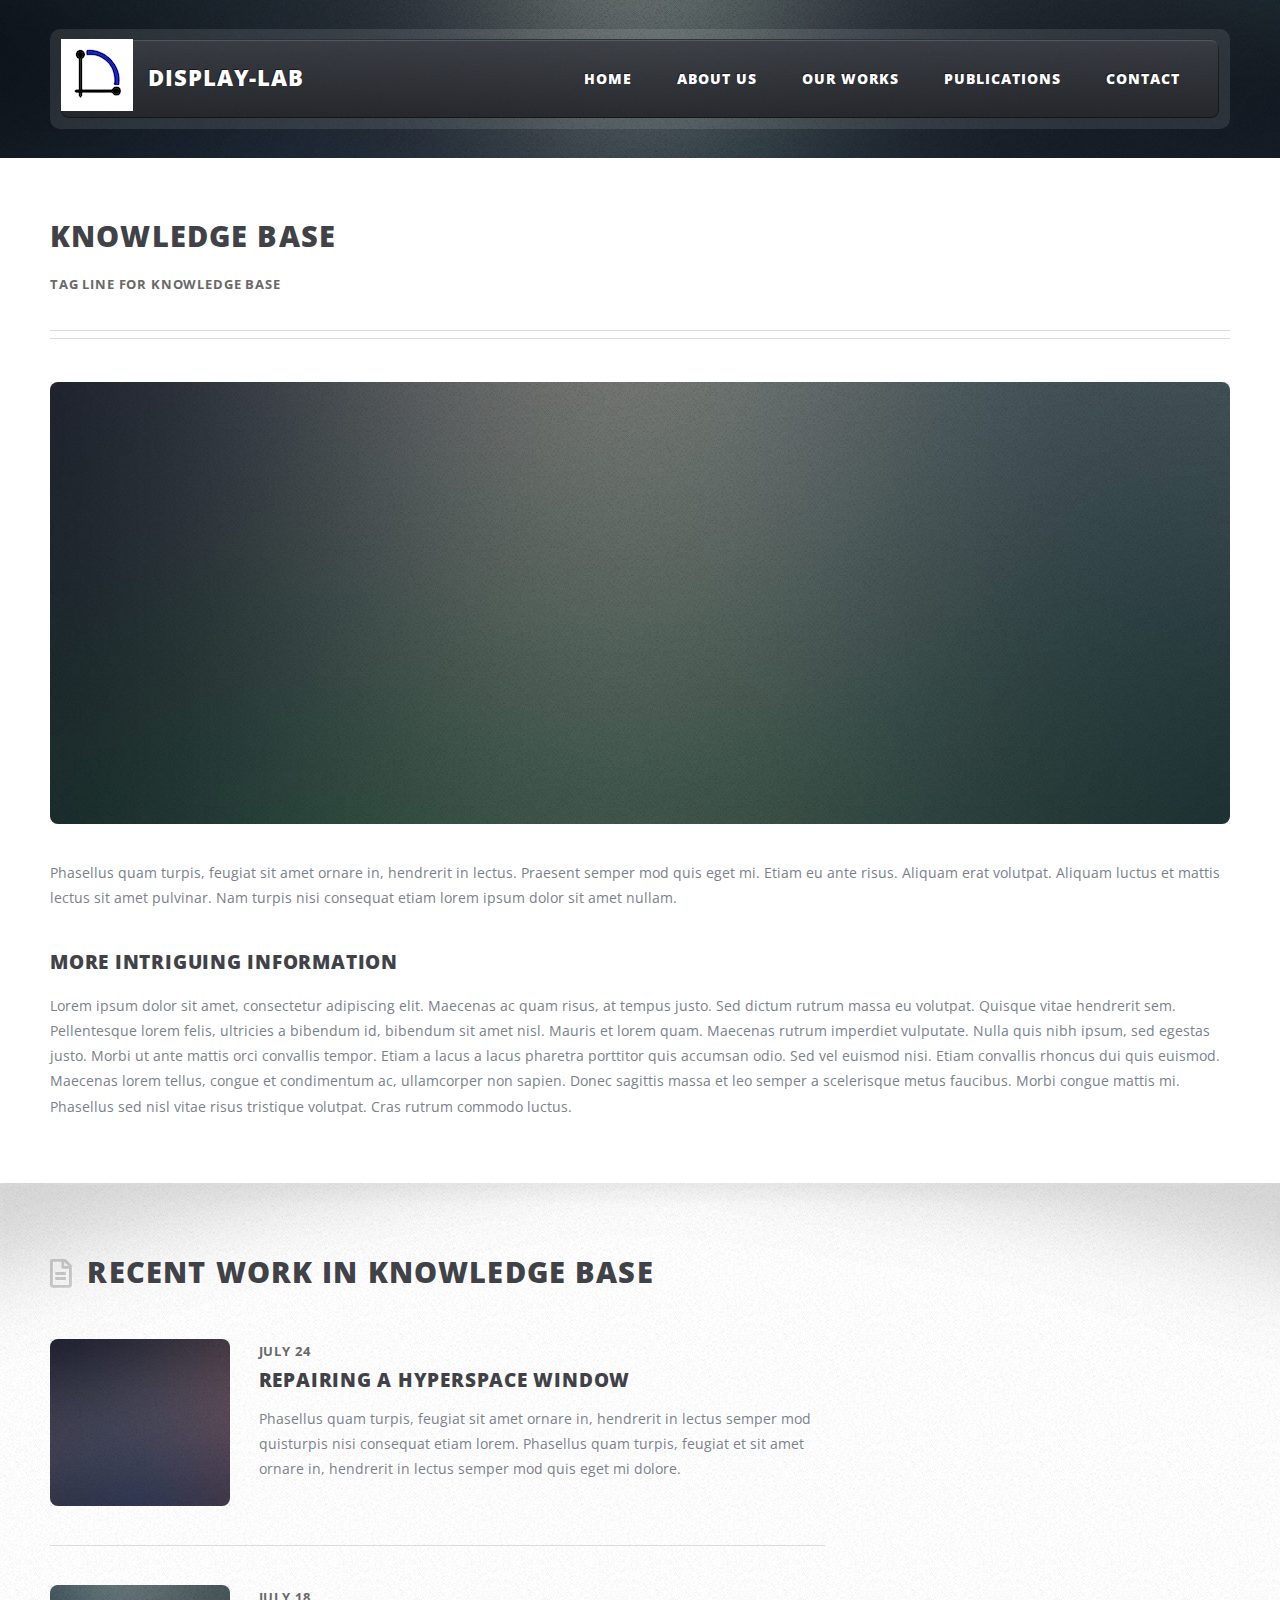
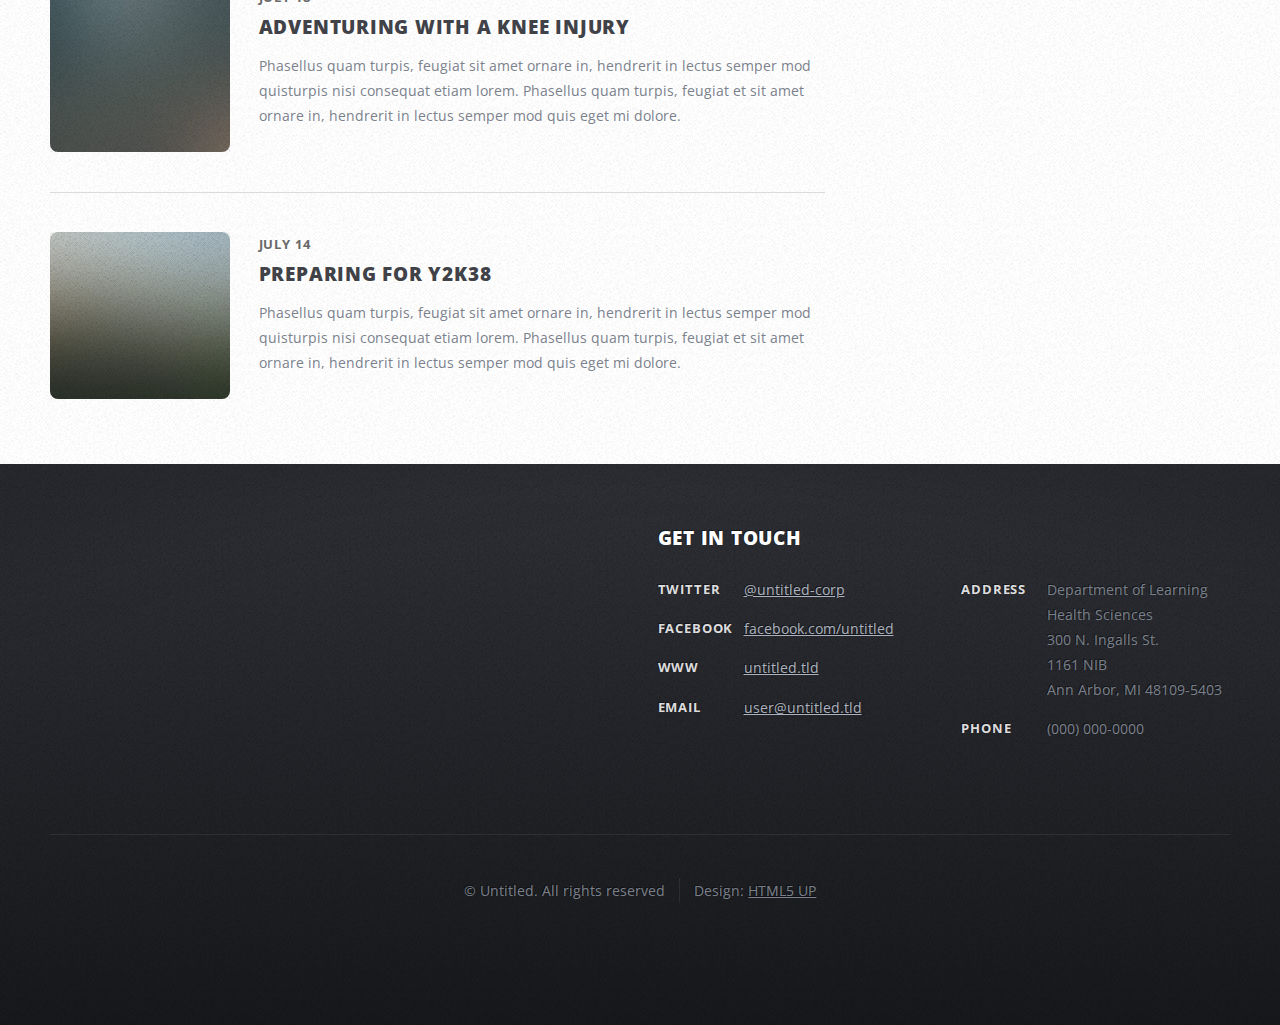
==== knowledgebase.html @ 9fd7349a "Add files via upload" ====
<!DOCTYPE HTML>
<!--
	ZeroFour by HTML5 UP
	html5up.net | @ajlkn
	Free for personal and commercial use under the CCA 3.0 license (html5up.net/license)
-->
<html>
	<head>
		<title>Left Sidebar - ZeroFour by HTML5 UP</title>
		<meta charset="utf-8" />
		<meta name="viewport" content="width=device-width, initial-scale=1, user-scalable=no" />
		<link rel="stylesheet" href="assets/css/main.css" />
	</head>
	<body >
		<div id="page-wrapper">

			<!-- Header Wrapper -->
				<div id="header-wrapper">
					<div class="container">

						<!-- Header -->
							<header id="header">
								<div class="inner">
									<img src="images/display_lab_logo.png" alt="" margin-left: auto;
											margin-right:auto; margin-bottom:auto;padding:50;/>

									<!-- Logo -->
									<h1><a href="index.html" id="logo" style="padding-left: 50px;">Display-Lab</a></h1>

									<!-- Nav -->
										<nav id="nav">
											<ul>
												<li><a href="index.html">Home</a></li>
												<li>
													<a href="#">About US</a>
													<ul>
														<li><a href="our_values.html">Our Values</a></li>
														<li><a href="our_team.html">Our Team</a></li>
														
													</ul>
												
												</li>
												<li>
													<a href="#">Our Works</a>
													<ul>
														<li><a href="projects.html">Projects </a></li>
														<li class="current_page_item"><a href="knowledgebase.html">Knowledge Base</a></li>
														
													</ul>
												</li>
												<li>
													<a href="#">Publications</a>
													<ul>
														<li><a href="papers.html">Papers </a></li>
														<li><a href="posters.html">Posters</a></li>
														
													</ul>
												</li>
												<li><a href="contact.html">Contact</a></li>
												
											</ul>
										</nav>

								</div>
							</header>

					</div>
				</div>

			<!-- Main Wrapper -->
				<div id="main-wrapper">
					<div class="wrapper style2">
						<div class="inner">
							<div class="container">
								<div class="row">
									
									

											

											<!-- Content -->

												<article>
													<header class="major">
														<h2>Knowledge Base</h2>
														<p>Tag line for knowledge base </p>
													</header>

													<span class="image featured"><img src="images/pic08.jpg" alt="" /></span>

													<p>Phasellus quam turpis, feugiat sit amet ornare in, hendrerit in lectus.
													Praesent semper mod quis eget mi. Etiam eu ante risus. Aliquam erat volutpat.
													Aliquam luctus et mattis lectus sit amet pulvinar. Nam turpis nisi
													consequat etiam lorem ipsum dolor sit amet nullam.</p>

													<h3>More intriguing information</h3>
													<p>Lorem ipsum dolor sit amet, consectetur adipiscing elit. Maecenas ac quam risus, at tempus
													justo. Sed dictum rutrum massa eu volutpat. Quisque vitae hendrerit sem. Pellentesque lorem felis,
													ultricies a bibendum id, bibendum sit amet nisl. Mauris et lorem quam. Maecenas rutrum imperdiet
													vulputate. Nulla quis nibh ipsum, sed egestas justo. Morbi ut ante mattis orci convallis tempor.
													Etiam a lacus a lacus pharetra porttitor quis accumsan odio. Sed vel euismod nisi. Etiam convallis
													rhoncus dui quis euismod. Maecenas lorem tellus, congue et condimentum ac, ullamcorper non sapien.
													Donec sagittis massa et leo semper a scelerisque metus faucibus. Morbi congue mattis mi.
													Phasellus sed nisl vitae risus tristique volutpat. Cras rutrum commodo luctus.</p>

													
												</article>

										
									
								</div>
							</div>
						</div>
					</div>
					<div class="wrapper style3">
						<div class="inner">
							<div class="container">
								<div class="row">
									<div class="col-8 col-12-medium">

										<!-- Article list -->
											<section class="box article-list">
												<h2 class="icon fa-file-alt">Recent work in knowledge base</h2>

												<!-- Excerpt -->
													<article class="box excerpt">
														<a href="#" class="image left"><img src="images/pic04.jpg" alt="" /></a>
														<div>
															<header>
																<span class="date">July 24</span>
																<h3><a href="#">Repairing a hyperspace window</a></h3>
															</header>
															<p>Phasellus quam turpis, feugiat sit amet ornare in, hendrerit in lectus
															semper mod quisturpis nisi consequat etiam lorem. Phasellus quam turpis,
															feugiat et sit amet ornare in, hendrerit in lectus semper mod quis eget mi dolore.</p>
														</div>
													</article>

												<!-- Excerpt -->
													<article class="box excerpt">
														<a href="#" class="image left"><img src="images/pic05.jpg" alt="" /></a>
														<div>
															<header>
																<span class="date">July 18</span>
																<h3><a href="#">Adventuring with a knee injury</a></h3>
															</header>
															<p>Phasellus quam turpis, feugiat sit amet ornare in, hendrerit in lectus
															semper mod quisturpis nisi consequat etiam lorem. Phasellus quam turpis,
															feugiat et sit amet ornare in, hendrerit in lectus semper mod quis eget mi dolore.</p>
														</div>
													</article>

												<!-- Excerpt -->
													<article class="box excerpt">
														<a href="#" class="image left"><img src="images/pic06.jpg" alt="" /></a>
														<div>
															<header>
																<span class="date">July 14</span>
																<h3><a href="#">Preparing for Y2K38</a></h3>
															</header>
															<p>Phasellus quam turpis, feugiat sit amet ornare in, hendrerit in lectus
															semper mod quisturpis nisi consequat etiam lorem. Phasellus quam turpis,
															feugiat et sit amet ornare in, hendrerit in lectus semper mod quis eget mi dolore.</p>
														</div>
													</article>

											</section>
									</div>
									<div class="col-4 col-12-medium">

									

									</div>
								</div>
							</div>
						</div>
					</div>
				</div>

			<!-- Footer Wrapper -->
				<div id="footer-wrapper">
					<footer id="footer" class="container">
						<div class="row">
							<div class="col-3 col-6-medium col-12-small">

								<!-- Links -->
								

							</div>
							<div class="col-3 col-6-medium col-12-small">

								<!-- Links -->
								

								<!-- Links -->
								

							</div>
							<div class="col-6 col-12-medium imp-medium">

								<!-- About -->
								

								<!-- Contact -->
									<section>
										<section>
											<h2>Get in touch</h2>
											<div>
												<div class="row">
													<div class="col-6 col-12-small">
														<dl class="contact">
															<dt>Twitter</dt>
															<dd><a href="#">@untitled-corp</a></dd>
															<dt>Facebook</dt>
															<dd><a href="#">facebook.com/untitled</a></dd>
															<dt>WWW</dt>
															<dd><a href="#">untitled.tld</a></dd>
															<dt>Email</dt>
															<dd><a href="#">user@untitled.tld</a></dd>
														</dl>
													</div>
													<div class="col-6 col-12-small">
														<dl class="contact">
															<dt>Address</dt>
															<dd>
																Department of Learning Health Sciences </br>
																300 N. Ingalls St. </br>
																1161 NIB </br>
																Ann Arbor, MI 48109-5403 </br>
		
															</dd>
															<dt>Phone</dt>
															<dd>(000) 000-0000</dd>
														</dl>
													</div>
												</div>
											</div>
										</section>

							</div>
							<div class="col-12">
								<div id="copyright">
									<ul class="menu">
										<li>&copy; Untitled. All rights reserved</li><li>Design: <a href="http://html5up.net">HTML5 UP</a></li>
									</ul>
								</div>
							</div>
						</div>
					</footer>
				</div>

		</div>

		<!-- Scripts -->
			<script src="assets/js/jquery.min.js"></script>
			<script src="assets/js/jquery.dropotron.min.js"></script>
			<script src="assets/js/browser.min.js"></script>
			<script src="assets/js/breakpoints.min.js"></script>
			<script src="assets/js/util.js"></script>
			<script src="assets/js/main.js"></script>

	</body>
</html>
---- assets/css/main.css ----
@import url("https://fonts.googleapis.com/css?family=Open+Sans:400,400italic,700,800");
@import url("fontawesome-all.min.css");

/*
	ZeroFour by HTML5 UP
	html5up.net | @ajlkn
	Free for personal and commercial use under the CCA 3.0 license (html5up.net/license)
*/

html, body, div, span, applet, object,
iframe, h1, h2, h3, h4, h5, h6, p, blockquote,
pre, a, abbr, acronym, address, big, cite,
code, del, dfn, em, img, ins, kbd, q, s, samp,
small, strike, strong, sub, sup, tt, var, b,
u, i, center, dl, dt, dd, ol, ul, li, fieldset,
form, label, legend, table, caption, tbody,
tfoot, thead, tr, th, td, article, aside,
canvas, details, embed, figure, figcaption,
footer, header, hgroup, menu, nav, output, ruby,
section, summary, time, mark, audio, video {
	margin: 0;
	padding: 0;
	border: 0;
	font-size: 100%;
	font: inherit;
	vertical-align: baseline;}

article, aside, details, figcaption, figure,
footer, header, hgroup, menu, nav, section {
	display: block;}

body {
	line-height: 1;
}

ol, ul {
	list-style: none;
}

blockquote, q {
	quotes: none;
}

	blockquote:before, blockquote:after, q:before, q:after {
		content: '';
		content: none;
	}

table {
	border-collapse: collapse;
	border-spacing: 0;
}

body {
	-webkit-text-size-adjust: none;
}

mark {
	background-color: transparent;
	color: inherit;
}

input::-moz-focus-inner {
	border: 0;
	padding: 0;
}

input, select, textarea {
	-moz-appearance: none;
	-webkit-appearance: none;
	-ms-appearance: none;
	appearance: none;
}

/* Basic */

	html {
		box-sizing: border-box;
	}

	*, *:before, *:after {
		box-sizing: inherit;
	}

	@-ms-viewport {
		width: device-width;
	}

	body {
		background: #303238 url("images/bg01.png");
	}

		body.is-preload * {
			-moz-transition: none !important;
			-webkit-transition: none !important;
			-ms-transition: none !important;
			transition: none !important;
			-moz-animation: none !important;
			-webkit-animation: none !important;
			-ms-animation: none !important;
			animation: none !important;
		}

	body, input, select, textarea {
		font-family: 'Open Sans', sans-serif;
		color: #7b818c;
		font-weight: 400;
		font-size: 11pt;
		line-height: 1.85em;
	}

	a {
		color: inherit;
		text-decoration: underline;
	}

		a:hover {
			text-decoration: none;
		}

	h1, h2, h3, h4, h5, h6 {
		text-transform: uppercase;
		font-weight: 800;
		letter-spacing: 0.04em;
		color: #404248;
		margin: 0 0 1em 0;
	}

	h1 a, h2 a, h3 a, h4 a, h5 a, h6 a {
		color: inherit;
		text-decoration: none;
		outline: 0;
	}

	h2 {
		font-size: 2em;
		margin: 0 0 1.5em 0;
		line-height: 1em;
	}

		h2.icon {
			line-height: 48px;
		}

			h2.icon:before {
				position: relative;
				top: 0.05em;
				margin-right: 0.5em;
				opacity: 0.25;
			}

	h3 {
		font-size: 1.35em;
		margin-top: 2em;
	}

	b, strong {
		color: #404248;
		font-weight: 700;
	}

	i, em {
		font-style: italic;
	}

	br.clear {
		clear: both;
	}

	sub {
		position: relative;
		top: 0.5em;
		font-size: 0.8em;
	}

	sup {
		position: relative;
		top: -0.5em;
		font-size: 0.8em;
	}

	hr {
		border: 0;
		border-top: solid 1px #ddd;
	}

	blockquote {
		border-left: solid 0.5em #ddd;
		padding: 1em 0 1em 2em;
		font-style: italic;
	}

	p, ul, ol, dl, table {
		margin-bottom: 2em;
	}

	.date {
		display: block;
		text-transform: uppercase;
		font-weight: 700;
		letter-spacing: 0.065em;
		font-size: 0.9em;
		color: #696969;
		margin: 0 0 0.25em 0;
	}

/* Container */

	.container {
		margin: 0 auto;
		max-width: calc(100% - 100px);
		width: 1200px;
	}

		@media screen and (max-width: 1280px) {

			.container {
				width: 100%;
			}

		}

		@media screen and (max-width: 980px) {

			.container {
				width: 100%;
			}

		}

		@media screen and (max-width: 736px) {

			.container {
				width: 100%;
				max-width: 100%;
			}

		}

/* Row */

	.row {
		display: flex;
		flex-wrap: wrap;
		box-sizing: border-box;
		align-items: stretch;
	}

		.row > * {
			box-sizing: border-box;
		}

		.row.gtr-uniform > * > :last-child {
			margin-bottom: 0;
		}

		.row.aln-left {
			justify-content: flex-start;
		}

		.row.aln-center {
			justify-content: center;
		}

		.row.aln-right {
			justify-content: flex-end;
		}

		.row.aln-top {
			align-items: flex-start;
		}

		.row.aln-middle {
			align-items: center;
		}

		.row.aln-bottom {
			align-items: flex-end;
		}

		.row > .imp {
			order: -1;
		}

		.row > .col-1 {
			width: 8.33333%;
		}

		.row > .off-1 {
			margin-left: 8.33333%;
		}

		.row > .col-2 {
			width: 16.66667%;
		}

		.row > .off-2 {
			margin-left: 16.66667%;
		}

		.row > .col-3 {
			width: 25%;
		}

		.row > .off-3 {
			margin-left: 25%;
		}

		.row > .col-4 {
			width: 33.33333%;
		}

		.row > .off-4 {
			margin-left: 33.33333%;
		}

		.row > .col-5 {
			width: 41.66667%;
		}

		.row > .off-5 {
			margin-left: 41.66667%;
		}

		.row > .col-6 {
			width: 50%;
		}

		.row > .off-6 {
			margin-left: 50%;
		}

		.row > .col-7 {
			width: 58.33333%;
		}

		.row > .off-7 {
			margin-left: 58.33333%;
		}

		.row > .col-8 {
			width: 66.66667%;
		}

		.row > .off-8 {
			margin-left: 66.66667%;
		}

		.row > .col-9 {
			width: 75%;
		}

		.row > .off-9 {
			margin-left: 75%;
		}

		.row > .col-10 {
			width: 83.33333%;
		}

		.row > .off-10 {
			margin-left: 83.33333%;
		}

		.row > .col-11 {
			width: 91.66667%;
		}

		.row > .off-11 {
			margin-left: 91.66667%;
		}

		.row > .col-12 {
			width: 100%;
		}

		.row > .off-12 {
			margin-left: 100%;
		}

		.row.gtr-0 {
			margin-top: 0px;
			margin-left: 0px;
		}

			.row.gtr-0 > * {
				padding: 0px 0 0 0px;
			}

			.row.gtr-0.gtr-uniform {
				margin-top: 0px;
			}

				.row.gtr-0.gtr-uniform > * {
					padding-top: 0px;
				}

		.row.gtr-25 {
			margin-top: -12.5px;
			margin-left: -12.5px;
		}

			.row.gtr-25 > * {
				padding: 12.5px 0 0 12.5px;
			}

			.row.gtr-25.gtr-uniform {
				margin-top: -12.5px;
			}

				.row.gtr-25.gtr-uniform > * {
					padding-top: 12.5px;
				}

		.row.gtr-50 {
			margin-top: -25px;
			margin-left: -25px;
		}

			.row.gtr-50 > * {
				padding: 25px 0 0 25px;
			}

			.row.gtr-50.gtr-uniform {
				margin-top: -25px;
			}

				.row.gtr-50.gtr-uniform > * {
					padding-top: 25px;
				}

		.row {
			margin-top: -50px;
			margin-left: -50px;
		}

			.row > * {
				padding: 50px 0 0 50px;
			}

			.row.gtr-uniform {
				margin-top: -50px;
			}

				.row.gtr-uniform > * {
					padding-top: 50px;
				}

		.row.gtr-150 {
			margin-top: -75px;
			margin-left: -75px;
		}

			.row.gtr-150 > * {
				padding: 75px 0 0 75px;
			}

			.row.gtr-150.gtr-uniform {
				margin-top: -75px;
			}

				.row.gtr-150.gtr-uniform > * {
					padding-top: 75px;
				}

		.row.gtr-200 {
			margin-top: -100px;
			margin-left: -100px;
		}

			.row.gtr-200 > * {
				padding: 100px 0 0 100px;
			}

			.row.gtr-200.gtr-uniform {
				margin-top: -100px;
			}

				.row.gtr-200.gtr-uniform > * {
					padding-top: 100px;
				}

		@media screen and (max-width: 1280px) {

			.row {
				display: flex;
				flex-wrap: wrap;
				box-sizing: border-box;
				align-items: stretch;
			}

				.row > * {
					box-sizing: border-box;
				}

				.row.gtr-uniform > * > :last-child {
					margin-bottom: 0;
				}

				.row.aln-left {
					justify-content: flex-start;
				}

				.row.aln-center {
					justify-content: center;
				}

				.row.aln-right {
					justify-content: flex-end;
				}

				.row.aln-top {
					align-items: flex-start;
				}

				.row.aln-middle {
					align-items: center;
				}

				.row.aln-bottom {
					align-items: flex-end;
				}

				.row > .imp-large {
					order: -1;
				}

				.row > .col-1-large {
					width: 8.33333%;
				}

				.row > .off-1-large {
					margin-left: 8.33333%;
				}

				.row > .col-2-large {
					width: 16.66667%;
				}

				.row > .off-2-large {
					margin-left: 16.66667%;
				}

				.row > .col-3-large {
					width: 25%;
				}

				.row > .off-3-large {
					margin-left: 25%;
				}

				.row > .col-4-large {
					width: 33.33333%;
				}

				.row > .off-4-large {
					margin-left: 33.33333%;
				}

				.row > .col-5-large {
					width: 41.66667%;
				}

				.row > .off-5-large {
					margin-left: 41.66667%;
				}

				.row > .col-6-large {
					width: 50%;
				}

				.row > .off-6-large {
					margin-left: 50%;
				}

				.row > .col-7-large {
					width: 58.33333%;
				}

				.row > .off-7-large {
					margin-left: 58.33333%;
				}

				.row > .col-8-large {
					width: 66.66667%;
				}

				.row > .off-8-large {
					margin-left: 66.66667%;
				}

				.row > .col-9-large {
					width: 75%;
				}

				.row > .off-9-large {
					margin-left: 75%;
				}

				.row > .col-10-large {
					width: 83.33333%;
				}

				.row > .off-10-large {
					margin-left: 83.33333%;
				}

				.row > .col-11-large {
					width: 91.66667%;
				}

				.row > .off-11-large {
					margin-left: 91.66667%;
				}

				.row > .col-12-large {
					width: 100%;
				}

				.row > .off-12-large {
					margin-left: 100%;
				}

				.row.gtr-0 {
					margin-top: 0px;
					margin-left: 0px;
				}

					.row.gtr-0 > * {
						padding: 0px 0 0 0px;
					}

					.row.gtr-0.gtr-uniform {
						margin-top: 0px;
					}

						.row.gtr-0.gtr-uniform > * {
							padding-top: 0px;
						}

				.row.gtr-25 {
					margin-top: -8.75px;
					margin-left: -8.75px;
				}

					.row.gtr-25 > * {
						padding: 8.75px 0 0 8.75px;
					}

					.row.gtr-25.gtr-uniform {
						margin-top: -8.75px;
					}

						.row.gtr-25.gtr-uniform > * {
							padding-top: 8.75px;
						}

				.row.gtr-50 {
					margin-top: -17.5px;
					margin-left: -17.5px;
				}

					.row.gtr-50 > * {
						padding: 17.5px 0 0 17.5px;
					}

					.row.gtr-50.gtr-uniform {
						margin-top: -17.5px;
					}

						.row.gtr-50.gtr-uniform > * {
							padding-top: 17.5px;
						}

				.row {
					margin-top: -35px;
					margin-left: -35px;
				}

					.row > * {
						padding: 35px 0 0 35px;
					}

					.row.gtr-uniform {
						margin-top: -35px;
					}

						.row.gtr-uniform > * {
							padding-top: 35px;
						}

				.row.gtr-150 {
					margin-top: -52.5px;
					margin-left: -52.5px;
				}

					.row.gtr-150 > * {
						padding: 52.5px 0 0 52.5px;
					}

					.row.gtr-150.gtr-uniform {
						margin-top: -52.5px;
					}

						.row.gtr-150.gtr-uniform > * {
							padding-top: 52.5px;
						}

				.row.gtr-200 {
					margin-top: -70px;
					margin-left: -70px;
				}

					.row.gtr-200 > * {
						padding: 70px 0 0 70px;
					}

					.row.gtr-200.gtr-uniform {
						margin-top: -70px;
					}

						.row.gtr-200.gtr-uniform > * {
							padding-top: 70px;
						}

		}

		@media screen and (max-width: 980px) {

			.row {
				display: flex;
				flex-wrap: wrap;
				box-sizing: border-box;
				align-items: stretch;
			}

				.row > * {
					box-sizing: border-box;
				}

				.row.gtr-uniform > * > :last-child {
					margin-bottom: 0;
				}

				.row.aln-left {
					justify-content: flex-start;
				}

				.row.aln-center {
					justify-content: center;
				}

				.row.aln-right {
					justify-content: flex-end;
				}

				.row.aln-top {
					align-items: flex-start;
				}

				.row.aln-middle {
					align-items: center;
				}

				.row.aln-bottom {
					align-items: flex-end;
				}

				.row > .imp-medium {
					order: -1;
				}

				.row > .col-1-medium {
					width: 8.33333%;
				}

				.row > .off-1-medium {
					margin-left: 8.33333%;
				}

				.row > .col-2-medium {
					width: 16.66667%;
				}

				.row > .off-2-medium {
					margin-left: 16.66667%;
				}

				.row > .col-3-medium {
					width: 25%;
				}

				.row > .off-3-medium {
					margin-left: 25%;
				}

				.row > .col-4-medium {
					width: 33.33333%;
				}

				.row > .off-4-medium {
					margin-left: 33.33333%;
				}

				.row > .col-5-medium {
					width: 41.66667%;
				}

				.row > .off-5-medium {
					margin-left: 41.66667%;
				}

				.row > .col-6-medium {
					width: 50%;
				}

				.row > .off-6-medium {
					margin-left: 50%;
				}

				.row > .col-7-medium {
					width: 58.33333%;
				}

				.row > .off-7-medium {
					margin-left: 58.33333%;
				}

				.row > .col-8-medium {
					width: 66.66667%;
				}

				.row > .off-8-medium {
					margin-left: 66.66667%;
				}

				.row > .col-9-medium {
					width: 75%;
				}

				.row > .off-9-medium {
					margin-left: 75%;
				}

				.row > .col-10-medium {
					width: 83.33333%;
				}

				.row > .off-10-medium {
					margin-left: 83.33333%;
				}

				.row > .col-11-medium {
					width: 91.66667%;
				}

				.row > .off-11-medium {
					margin-left: 91.66667%;
				}

				.row > .col-12-medium {
					width: 100%;
				}

				.row > .off-12-medium {
					margin-left: 100%;
				}

				.row.gtr-0 {
					margin-top: 0px;
					margin-left: 0px;
				}

					.row.gtr-0 > * {
						padding: 0px 0 0 0px;
					}

					.row.gtr-0.gtr-uniform {
						margin-top: 0px;
					}

						.row.gtr-0.gtr-uniform > * {
							padding-top: 0px;
						}

				.row.gtr-25 {
					margin-top: -12.5px;
					margin-left: -12.5px;
				}

					.row.gtr-25 > * {
						padding: 12.5px 0 0 12.5px;
					}

					.row.gtr-25.gtr-uniform {
						margin-top: -12.5px;
					}

						.row.gtr-25.gtr-uniform > * {
							padding-top: 12.5px;
						}

				.row.gtr-50 {
					margin-top: -25px;
					margin-left: -25px;
				}

					.row.gtr-50 > * {
						padding: 25px 0 0 25px;
					}

					.row.gtr-50.gtr-uniform {
						margin-top: -25px;
					}

						.row.gtr-50.gtr-uniform > * {
							padding-top: 25px;
						}

				.row {
					margin-top: -50px;
					margin-left: -50px;
				}

					.row > * {
						padding: 50px 0 0 50px;
					}

					.row.gtr-uniform {
						margin-top: -50px;
					}

						.row.gtr-uniform > * {
							padding-top: 50px;
						}

				.row.gtr-150 {
					margin-top: -75px;
					margin-left: -75px;
				}

					.row.gtr-150 > * {
						padding: 75px 0 0 75px;
					}

					.row.gtr-150.gtr-uniform {
						margin-top: -75px;
					}

						.row.gtr-150.gtr-uniform > * {
							padding-top: 75px;
						}

				.row.gtr-200 {
					margin-top: -100px;
					margin-left: -100px;
				}

					.row.gtr-200 > * {
						padding: 100px 0 0 100px;
					}

					.row.gtr-200.gtr-uniform {
						margin-top: -100px;
					}

						.row.gtr-200.gtr-uniform > * {
							padding-top: 100px;
						}

		}

		@media screen and (max-width: 736px) {

			.row {
				display: flex;
				flex-wrap: wrap;
				box-sizing: border-box;
				align-items: stretch;
			}

				.row > * {
					box-sizing: border-box;
				}

				.row.gtr-uniform > * > :last-child {
					margin-bottom: 0;
				}

				.row.aln-left {
					justify-content: flex-start;
				}

				.row.aln-center {
					justify-content: center;
				}

				.row.aln-right {
					justify-content: flex-end;
				}

				.row.aln-top {
					align-items: flex-start;
				}

				.row.aln-middle {
					align-items: center;
				}

				.row.aln-bottom {
					align-items: flex-end;
				}

				.row > .imp-small {
					order: -1;
				}

				.row > .col-1-small {
					width: 8.33333%;
				}

				.row > .off-1-small {
					margin-left: 8.33333%;
				}

				.row > .col-2-small {
					width: 16.66667%;
				}

				.row > .off-2-small {
					margin-left: 16.66667%;
				}

				.row > .col-3-small {
					width: 25%;
				}

				.row > .off-3-small {
					margin-left: 25%;
				}

				.row > .col-4-small {
					width: 33.33333%;
				}

				.row > .off-4-small {
					margin-left: 33.33333%;
				}

				.row > .col-5-small {
					width: 41.66667%;
				}

				.row > .off-5-small {
					margin-left: 41.66667%;
				}

				.row > .col-6-small {
					width: 50%;
				}

				.row > .off-6-small {
					margin-left: 50%;
				}

				.row > .col-7-small {
					width: 58.33333%;
				}

				.row > .off-7-small {
					margin-left: 58.33333%;
				}

				.row > .col-8-small {
					width: 66.66667%;
				}

				.row > .off-8-small {
					margin-left: 66.66667%;
				}

				.row > .col-9-small {
					width: 75%;
				}

				.row > .off-9-small {
					margin-left: 75%;
				}

				.row > .col-10-small {
					width: 83.33333%;
				}

				.row > .off-10-small {
					margin-left: 83.33333%;
				}

				.row > .col-11-small {
					width: 91.66667%;
				}

				.row > .off-11-small {
					margin-left: 91.66667%;
				}

				.row > .col-12-small {
					width: 100%;
				}

				.row > .off-12-small {
					margin-left: 100%;
				}

				.row.gtr-0 {
					margin-top: 0px;
					margin-left: 0px;
				}

					.row.gtr-0 > * {
						padding: 0px 0 0 0px;
					}

					.row.gtr-0.gtr-uniform {
						margin-top: 0px;
					}

						.row.gtr-0.gtr-uniform > * {
							padding-top: 0px;
						}

				.row.gtr-25 {
					margin-top: -2.5px;
					margin-left: -2.5px;
				}

					.row.gtr-25 > * {
						padding: 2.5px 0 0 2.5px;
					}

					.row.gtr-25.gtr-uniform {
						margin-top: -2.5px;
					}

						.row.gtr-25.gtr-uniform > * {
							padding-top: 2.5px;
						}

				.row.gtr-50 {
					margin-top: -5px;
					margin-left: -5px;
				}

					.row.gtr-50 > * {
						padding: 5px 0 0 5px;
					}

					.row.gtr-50.gtr-uniform {
						margin-top: -5px;
					}

						.row.gtr-50.gtr-uniform > * {
							padding-top: 5px;
						}

				.row {
					margin-top: -10px;
					margin-left: -10px;
				}

					.row > * {
						padding: 10px 0 0 10px;
					}

					.row.gtr-uniform {
						margin-top: -10px;
					}

						.row.gtr-uniform > * {
							padding-top: 10px;
						}

				.row.gtr-150 {
					margin-top: -15px;
					margin-left: -15px;
				}

					.row.gtr-150 > * {
						padding: 15px 0 0 15px;
					}

					.row.gtr-150.gtr-uniform {
						margin-top: -15px;
					}

						.row.gtr-150.gtr-uniform > * {
							padding-top: 15px;
						}

				.row.gtr-200 {
					margin-top: -20px;
					margin-left: -20px;
				}

					.row.gtr-200 > * {
						padding: 20px 0 0 20px;
					}

					.row.gtr-200.gtr-uniform {
						margin-top: -20px;
					}

						.row.gtr-200.gtr-uniform > * {
							padding-top: 20px;
						}

		}

/* Section/Article */

	section, article {
		margin-bottom: 5em;
	}

	section > :last-child,
	article > :last-child,
	section:last-child,
	article:last-child {
		margin-bottom: 0;
	}

	header {
		margin: 0 0 2em 0;
	}

		header h2, header h3 {
			margin: 0 0 0.25em 0;
		}

		header p {
			display: block;
			text-transform: uppercase;
			font-weight: 700;
			letter-spacing: 0.065em;
			font-size: 0.9em;
			color: #696969;
			margin: 0;
		}

			header p strong {
				color: #404248;
				font-weight: 800;
			}

	footer {
		margin: 2.5em 0 0 0;
	}

	header.major {
		border-bottom: solid 1px #dbdbdb;
		margin: 0 0 3em 0;
	}

		header.major:after {
			content: '';
			display: block;
			border-top: solid 1px #dbdbdb;
			height: 8px;
		}

		header.major h2, header.major h3 {
			margin: 0 0 1.2em 0;
		}

		header.major p {
			margin: 0 0 1.5em 0;
			position: relative;
			top: -1em;
		}

/* Forms */

	form label {
		display: block;
		text-transform: uppercase;
		font-weight: 800;
		letter-spacing: 0.04em;
		color: #404248;
		margin: 0 0 1em 0;
		font-size: 0.8em;
	}

	form input[type="text"],
	form input[type="email"],
	form input[type="password"],
	form select,
	form textarea {
		-webkit-appearance: none;
		display: block;
		width: 100%;
		border-radius: 8px;
		border: solid 1px #eee;
	}

	form input[type="text"]:focus,
	form input[type="email"]:focus,
	form input[type="password"]:focus,
	form select:focus,
	form textarea:focus {
		box-shadow: 0 0 2px 1px #4091bf;
	}

	form input[type="text"],
	form input[type="email"],
	form input[type="password"] {
		line-height: 3em;
		padding: 0 1em;
	}

	form select {
		line-height: 3em;
		padding: 0 1em;
	}

	form textarea {
		min-height: 9em;
		padding: 1em;
	}

	form ::-webkit-input-placeholder,
	form :-moz-placeholder,
	form ::-moz-placeholder,
	form :-ms-input-placeholder {
		color: #555 !important;
	}

	form ::-moz-focus-inner {
		border: 0;
	}

/* Tables */

	table {
		width: 100%;
	}

		table.default {
			width: 100%;
		}

			table.default tr {
				border-top: solid 1px #eee;
			}

				table.default tr:first-child {
					border-top: 0;
				}

			table.default td {
				padding: 0.5em 1em 0.5em 1em;
			}

			table.default th {
				text-align: left;
				padding: 0.5em 1em 0.5em 1em;
				text-transform: uppercase;
				font-weight: 800;
				letter-spacing: 0.04em;
				margin: 0 0 1em 0;
				font-size: 0.8em;
			}

			table.default thead {
				background: #404248;
				color: #fff;
			}

/* Image */

	.image {
		position: relative;
		display: inline-block;
	}

		.image img {
			display: block;
			width: 100%;
			border-radius: 8px;
		}

		.image:before {
			content: '';
			display: block;
			position: absolute;
			left: 0;
			top: 0;
			background: url("images/bg01.png");
			width: 100%;
			height: 100%;
			opacity: 0.75;
		}

		.image.fit {
			display: block;
			width: 100%;
		}

		.image.featured {
			display: block;
			width: 100%;
			margin: 0 0 2.5em 0;
		}

		.image.left {
			float: left;
			margin: 0 2em 2em 0;
		}

		.image.centered {
			display: block;
			margin: 0 0 2.5em 0;
		}

			.image.centered img {
				margin: 0 auto;
				width: auto;
			}

/* Button */

	input[type="button"],
	input[type="submit"],
	input[type="reset"],
	button,
	.button {
		background-image: -moz-linear-gradient(top, rgba(0, 0, 0, 0), rgba(0, 0, 0, 0.2)), url("images/bg02.png");
		background-image: -webkit-linear-gradient(top, rgba(0, 0, 0, 0), rgba(0, 0, 0, 0.2)), url("images/bg02.png");
		background-image: -ms-linear-gradient(top, rgba(0, 0, 0, 0), rgba(0, 0, 0, 0.2)), url("images/bg02.png");
		background-image: linear-gradient(top, rgba(0, 0, 0, 0), rgba(0, 0, 0, 0.2)), url("images/bg02.png");
		-moz-transition: background-color 0.2s ease-in-out;
		-webkit-transition: background-color 0.2s ease-in-out;
		-ms-transition: background-color 0.2s ease-in-out;
		transition: background-color 0.2s ease-in-out;
		-webkit-appearance: none;
		position: relative;
		display: inline-block;
		background-color: #4091bf;
		border-radius: 8px;
		box-shadow: inset 0px 0px 0px 1px rgba(0, 0, 0, 0.35), inset 0px 2px 1px 0px rgba(255, 255, 255, 0.35);
		text-shadow: -1px -1px 0 rgba(0, 0, 0, 0.5);
		color: #fff !important;
		text-decoration: none;
		text-transform: uppercase;
		font-weight: 800;
		font-size: 0.95em;
		letter-spacing: 0.075em;
		padding: 1em 2em;
		outline: 0;
		border: 0;
		white-space: nowrap;
		cursor: pointer;
	}

		input[type="button"].icon:before,
		input[type="submit"].icon:before,
		input[type="reset"].icon:before,
		button.icon:before,
		.button.icon:before {
			opacity: 0.5;
			margin-right: 0.5em;
			position: relative;
			top: 0.05em;
		}

		input[type="button"]:hover,
		input[type="submit"]:hover,
		input[type="reset"]:hover,
		button:hover,
		.button:hover {
			background-color: #50a1cf;
		}

		input[type="button"]:active,
		input[type="submit"]:active,
		input[type="reset"]:active,
		button:active,
		.button:active {
			background-color: #3081af;
		}

		input[type="button"].medium,
		input[type="submit"].medium,
		input[type="reset"].medium,
		button.medium,
		.button.medium {
			font-size: 1.25em;
			padding: 1em 2.25em;
		}

		input[type="button"].large,
		input[type="submit"].large,
		input[type="reset"].large,
		button.large,
		.button.large {
			font-size: 1.5em;
			padding: 1em 2.25em;
		}

		input[type="button"].alt,
		input[type="submit"].alt,
		input[type="reset"].alt,
		button.alt,
		.button.alt {
			background-color: #464a52;
		}

			input[type="button"].alt:hover,
			input[type="submit"].alt:hover,
			input[type="reset"].alt:hover,
			button.alt:hover,
			.button.alt:hover {
				background-color: #565a62;
			}

			input[type="button"].alt:active,
			input[type="submit"].alt:active,
			input[type="reset"].alt:active,
			button.alt:active,
			.button.alt:active {
				background-color: #363a42;
			}

/* List */

	dl.contact dt {
		display: block;
		text-transform: uppercase;
		font-weight: 700;
		letter-spacing: 0.065em;
		font-size: 0.9em;
		color: #696969;
		float: left;
		width: 6em;
	}

	dl.contact dd {
		margin: 0 0 1em 6em;
	}

	ul.default {
		list-style: disc;
		padding-left: 1em;
	}

		ul.default li {
			padding-left: 0.5em;
		}

	ul.actions li {
		display: inline-block;
		padding: 0 0 0 0.25em;
		margin: 0 0 0 0.25em;
	}

		ul.actions li:first-child {
			margin-left: 0;
			padding-left: 0;
		}

	ul.menu li {
		border-left: solid 1px #eee;
		display: inline-block;
		padding: 0 0 0 1em;
		margin: 0 0 0 1em;
	}

		ul.menu li:first-child {
			border-left: 0;
			margin-left: 0;
			padding-left: 0;
		}

	ul.divided li {
		border-top: solid 1px #eee;
		padding: 0.5em 0 0 0;
		margin: 0.5em 0 0 0;
	}

		ul.divided li:first-child {
			border-top: 0 !important;
			padding-top: 0 !important;
			margin-top: 0 !important;
		}

	ol.default {
		list-style: decimal;
		padding-left: 1.25em;
	}

		ol.default li {
			padding-left: 0.25em;
		}

/* Box */

	.box.excerpt {
		position: relative;
		overflow: hidden;
	}

		.box.excerpt header {
			margin: 0 0 1em 0;
		}

		.box.excerpt .image, .box.excerpt p {
			margin-bottom: 0;
		}

	.box.feature1 {
		text-align: center;
	}

		.box.feature1 header {
			margin-bottom: 3em;
		}

			.box.feature1 header.first h2 {
				font-size: 2.5em;
			}

			.box.feature1 header.first p {
				font-size: 1.2em;
			}

			.box.feature1 header.second {
				position: relative;
				display: inline-block;
				text-align: left;
				margin: 0 auto;
				white-space: nowrap;
				left: 24px;
			}

				.box.feature1 header.second p {
					line-height: 1em;
				}

				.box.feature1 header.second:before {
					font-size: 48px;
					position: absolute;
					right: 100%;
					margin-right: 18px;
					opacity: 0.5;
					bottom: -4px;
				}

	.box.feature2 {
		text-align: center;
	}

	.box.article-list article {
		border-bottom: solid 1px #dbdbdb;
		margin: 0 0 2.75em 0;
		padding: 0 0 2.75em 0;
	}

		.box.article-list article:last-child {
			border-bottom: 0;
			margin-bottom: 0;
			padding-bottom: 0;
		}

/* Icons */

	.icon {
		text-decoration: none;
		text-decoration: none;
	}

		.icon:before {
			-moz-osx-font-smoothing: grayscale;
			-webkit-font-smoothing: antialiased;
			display: inline-block;
			font-style: normal;
			font-variant: normal;
			text-rendering: auto;
			line-height: 1;
			text-transform: none !important;
			font-family: 'Font Awesome 5 Free';
			font-weight: 400;
		}

		.icon.solid:before {
			font-weight: 900;
		}

		.icon.brands:before {
			font-family: 'Font Awesome 5 Brands';
		}

		.icon > .label {
			display: none;
		}

/* Nav */

	#nav {
		position: absolute;
		right: 2em;
		top: 0;
		line-height: 5.5em;
	}

		#nav > ul > li {
			float: left;
			padding: 0 0.8em 0 0.8em;
		}

			#nav > ul > li > a, #nav > ul > li > span {
				color: #fff;
				text-decoration: none;
				text-transform: uppercase;
				font-weight: 800;
				font-size: 0.95em;
				letter-spacing: 0.075em;
				padding: 0.5em 0.8em 0.5em 0.8em;
				border-radius: 6px;
				outline: 0;
			}

			#nav > ul > li.active > a,
			#nav > ul > li.current_page_item > a,
			#nav > ul > li.active > span,
			#nav > ul > li.current_page_item > span {
				background: rgba(0, 0, 0, 0.15);
				box-shadow: inset 1px 1px 0px 0px rgba(0, 0, 0, 0.025), 1px 1px 0px 0px rgba(255, 255, 255, 0.025);
			}

			#nav > ul > li:last-child {
				padding-right: 0;
			}

			#nav > ul > li > ul {
				display: none;
			}

	.dropotron {
		background-image: -moz-linear-gradient(top, rgba(0, 0, 0, 0.35), rgba(0, 0, 0, 0)), url("images/bg02.png");
		background-image: -webkit-linear-gradient(top, rgba(0, 0, 0, 0.35), rgba(0, 0, 0, 0)), url("images/bg02.png");
		background-image: -ms-linear-gradient(top, rgba(0, 0, 0, 0.35), rgba(0, 0, 0, 0)), url("images/bg02.png");
		background-image: linear-gradient(top, rgba(0, 0, 0, 0.35), rgba(0, 0, 0, 0)), url("images/bg02.png");
		position: relative;
		background-color: #3B3E45;
		background-color: rgba(59, 62, 69, 0.9);
		border-radius: 8px;
		box-shadow: inset 0px 0px 0px 1px rgba(0, 0, 0, 0.5), inset 0px 0px 0px 2px rgba(255, 255, 255, 0.075), inset 0px 2px 1px 0px rgba(255, 255, 255, 0.2), 0px 2px 14px 0px rgba(0, 0, 0, 0.4);
		text-shadow: -1px -1px 0 rgba(0, 0, 0, 0.5);
		padding: 1.5em;
		line-height: 2.5em;
		min-width: 15em;
	}

		.dropotron.level-0 {
			border-top-left-radius: 0;
			border-top-right-radius: 0;
			margin-top: -2px;
			box-shadow: inset 0px 0px 0px 1px rgba(0, 0, 0, 0.5), inset 0px 0px 0px 2px rgba(255, 255, 255, 0.075), 0px 2px 14px 0px rgba(0, 0, 0, 0.4);
		}

		.dropotron a, .dropotron span {
			color: #aaa;
			text-decoration: none;
			text-transform: uppercase;
			font-weight: 800;
			font-size: 0.8em;
			letter-spacing: 0.075em;
			outline: 0;
		}

		.dropotron li:hover > a, .dropotron li:hover > span {
			color: #fff;
		}

/* Banner */

	#banner {
		text-align: center;
		width: 940px;
		margin: 0 auto;
		overflow: hidden;
		padding: 9em 0 6em 0;
	}

		#banner h2 {
			border: solid 1px rgba(255, 255, 255, 0.25);
			border-left: 0;
			border-right: 0;
			color: #fff;
			color: rgba(255, 255, 255, 0.75);
			font-size: 2.35em;
			font-weight: 700;
			line-height: 1.3em;
			margin: 0 0 1.5em 0;
		}

			#banner h2 strong {
				font-weight: 800;
				color: inherit;
			}

			#banner h2:before {
				content: '';
				display: block;
				border-top: solid 1px;
				border-color: #888;
				border-color: rgba(255, 255, 255, 0.25);
				margin: 10px 0 1.25em 0;
			}

			#banner h2:after {
				content: '';
				display: block;
				border-bottom: solid 1px;
				border-color: #888;
				border-color: rgba(255, 255, 255, 0.25);
				margin: 1.25em 0 10px 0;
			}

		#banner p {
			text-transform: uppercase;
			color: #fff;
			color: rgba(255, 255, 255, 0.75);
			font-size: 1.5em;
			font-weight: 700;
			line-height: 1.3em;
			letter-spacing: 0.04em;
			float: left;
			text-align: right;
			width: 60%;
			line-height: 1.5em;
			margin: 0;
		}

/* Sidebar */

	#sidebar h2 {
		font-size: 1.5em;
	}

/* Wrappers */

	#header-wrapper {
		background: url("images/bg01.png"), url("../../images/header.jpg");
		background-position: top left, center center;
		background-size: auto, cover;
		padding: 3em 0;
	}

	#main-wrapper {
		background: #fff;
	}

	#footer-wrapper {
		background-image: -moz-linear-gradient(top, rgba(0, 0, 0, 0), rgba(0, 0, 0, 0.5)), url("images/bg03.png"), url("images/bg02.png");
		background-image: -webkit-linear-gradient(top, rgba(0, 0, 0, 0), rgba(0, 0, 0, 0.5)), url("images/bg03.png"), url("images/bg02.png");
		background-image: -ms-linear-gradient(top, rgba(0, 0, 0, 0), rgba(0, 0, 0, 0.5)), url("images/bg03.png"), url("images/bg02.png");
		background-image: linear-gradient(top, rgba(0, 0, 0, 0), rgba(0, 0, 0, 0.5)), url("images/bg03.png"), url("images/bg02.png");
		position: relative;
		background-repeat: repeat-x, no-repeat, repeat;
		background-size: 100% 100%, 100% 15em, auto auto;
		background-position: top left, top center, top left;
		padding: 7em 0 7em 0;
	}

	.wrapper {
		padding: 7em 0 7em 0;
	}

		.wrapper > .inner {
			position: relative;
			z-index: 2;
		}

		.wrapper.style1 {
			position: relative;
			text-shadow: 1px 1px 0 #fff;
			background-color: #fff;
			background-image: url("images/bg03.png"), url("images/bg04.png"), url("images/bg02.png");
			background-repeat: no-repeat, no-repeat, repeat;
			background-size: 100% 15em, 100% 15em, auto auto;
			background-position: top center, bottom center, top left;
		}

		.wrapper.style3 {
			position: relative;
			text-shadow: 1px 1px 0 #fff;
			background-color: #fff;
			background-image: url("images/bg03.png"), url("images/bg02.png");
			background-repeat: no-repeat, repeat;
			background-size: 100% 15em, auto auto;
			background-position: top center, top left;
		}

/* Header */

	#header {
		position: relative;
		border-radius: 10px;
		background: rgba(255, 255, 255, 0.1);
		padding: 0.75em;
		margin-bottom: 0;
	}

		#header .inner {
			background-image: -moz-linear-gradient(top, rgba(0, 0, 0, 0), rgba(0, 0, 0, 0.35)), url("images/bg02.png");
			background-image: -webkit-linear-gradient(top, rgba(0, 0, 0, 0), rgba(0, 0, 0, 0.35)), url("images/bg02.png");
			background-image: -ms-linear-gradient(top, rgba(0, 0, 0, 0), rgba(0, 0, 0, 0.35)), url("images/bg02.png");
			background-image: linear-gradient(top, rgba(0, 0, 0, 0), rgba(0, 0, 0, 0.35)), url("images/bg02.png");
			
			position: relative;
			height: 5.5em;
			background-color: #3B3E45;
			background-color: rgba(59, 62, 69, 0.9);
			border-radius: 8px;
			box-shadow: inset 0px 0px 0px 1px rgba(0, 0, 0, 0.45), inset 0px 2px 1px 0px rgba(255, 255, 255, 0.15);
			text-shadow: -1px -1px 0 rgba(0, 0, 0, 0.5);
			image-rendering: auto;
		}

		#header h1 {
			position: absolute;
			left: 1.75em;
			top: 50%;
			margin-top: -0.65em;
			font-size: 1.5em;
			color: #fff;
		}

/* Footer */

	#footer {
		margin-bottom: 0;
		text-shadow: -1px -1px 0 rgba(0, 0, 0, 0.5);
		position: relative;
		z-index: 2;
	}

		#footer h2 {
			font-size: 1.35em;
			color: #fff;
		}

		#footer strong {
			color: #fff;
		}

		#footer a {
			color: #acb2bf;
		}

		#footer .button.alt {
			box-shadow: inset 0px 0px 0px 1px rgba(0, 0, 0, 0.75), inset 0px 2px 1px 0px rgba(255, 255, 255, 0.25);
		}

		#footer ul.divided li, #footer ul.menu li {
			border-color: #444;
			border-color: rgba(255, 255, 255, 0.075);
		}

		#footer ul.divided li a {
			text-decoration: none;
		}

		#footer ul.menu {
			margin: 0;
		}

		#footer dl.contact dt {
			color: #ddd;
		}

	#copyright {
		border-top: solid 1px;
		border-color: #444;
		border-color: rgba(255, 255, 255, 0.075);
		text-align: center;
		margin-top: 2em;
		padding: 3em 0 4em 0;
		color: inherit;
	}

		#copyright a {
			color: inherit;
		}

/* Large */

	@media screen and (max-width: 1280px) {

		/* Basic */

			body {
				line-height: 1.75em;
				font-size: 10.75pt;
			}

			input, select, textarea {
				line-height: 1.75em;
				font-size: 10.75pt;
			}

		/* Wrappers */

			#header-wrapper {
				padding: 2em 0;
			}

			body.homepage #header-wrapper {
				height: auto;
			}

			#footer-wrapper {
				padding: 4.5em 0 4.5em 0;
			}

			.wrapper {
				padding: 4.5em 0 4.5em 0;
			}

		/* Banner */

			#banner {
				width: 100%;
				padding: 4em 0 2em 0;
			}

				#banner h2 {
					font-size: 2.2em;
					line-height: 1.3em;
					margin: 0 0 1em 0;
				}

				#banner p {
					font-size: 1.25em;
					line-height: 1.75em;
					letter-spacing: 0.04em;
					float: none;
					text-align: center;
					width: 100%;
					margin: 0 0 2em 0;
				}

	}

/* Medium */

	#navPanel, #titleBar {
		display: none;
	}

	@media screen and (max-width: 980px) {

		/* Basic */

			html, body {
				overflow-x: hidden;
			}

		/* Box */

			.box.feature2 section {
				margin: 1em 0;
			}

		/* Nav */

			#page-wrapper {
				-moz-backface-visibility: hidden;
				-webkit-backface-visibility: hidden;
				-ms-backface-visibility: hidden;
				backface-visibility: hidden;
				-moz-transition: -moz-transform 0.5s ease;
				-webkit-transition: -webkit-transform 0.5s ease;
				-ms-transition: -ms-transform 0.5s ease;
				transition: transform 0.5s ease;
				padding-bottom: 1px;
			}

			#titleBar {
				-moz-backface-visibility: hidden;
				-webkit-backface-visibility: hidden;
				-ms-backface-visibility: hidden;
				backface-visibility: hidden;
				background-image: -moz-linear-gradient(top, rgba(0, 0, 0, 0), rgba(0, 0, 0, 0.35)), url("images/bg02.png");
				background-image: -webkit-linear-gradient(top, rgba(0, 0, 0, 0), rgba(0, 0, 0, 0.35)), url("images/bg02.png");
				background-image: -ms-linear-gradient(top, rgba(0, 0, 0, 0), rgba(0, 0, 0, 0.35)), url("images/bg02.png");
				background-image: linear-gradient(top, rgba(0, 0, 0, 0), rgba(0, 0, 0, 0.35)), url("images/bg02.png");
				-moz-transition: -moz-transform 0.5s ease;
				-webkit-transition: -webkit-transform 0.5s ease;
				-ms-transition: -ms-transform 0.5s ease;
				transition: transform 0.5s ease;
				background-color: rgba(59, 62, 69, 0.9);
				box-shadow: inset 0px 0px 0px 1px rgba(0, 0, 0, 0.5), inset 0px 0px 0px 2px rgba(255, 255, 255, 0.075), 0px 1px 6px 0px rgba(0, 0, 0, 0.35);
				display: block;
				height: 44px;
				left: 0;
				position: fixed;
				text-shadow: -1px -1px 0 black;
				top: 0;
				width: 100%;
				z-index: 10001;
			}

				#titleBar .title {
					display: block;
					text-transform: uppercase;
					font-weight: 800;
					letter-spacing: 0.04em;
					color: #fff;
					line-height: 44px;
					text-align: center;
				}

				#titleBar .toggle {
					text-decoration: none;
					position: absolute;
					left: 0;
					top: 0;
					width: 60px;
					height: 44px;
					opacity: 0.25;
				}

					#titleBar .toggle:before {
						-moz-osx-font-smoothing: grayscale;
						-webkit-font-smoothing: antialiased;
						display: inline-block;
						font-style: normal;
						font-variant: normal;
						text-rendering: auto;
						line-height: 1;
						text-transform: none !important;
						font-family: 'Font Awesome 5 Free';
						font-weight: 900;
					}

					#titleBar .toggle:before {
						display: inline-block;
						text-decoration: none;
						font-size: 18px;
						width: 44px;
						height: 44px;
						line-height: 44px;
						text-align: center;
						color: #fff;
						content: '\f0c9';
					}

					#titleBar .toggle:active {
						opacity: 0.5;
					}

			#navPanel {
				-moz-backface-visibility: hidden;
				-webkit-backface-visibility: hidden;
				-ms-backface-visibility: hidden;
				backface-visibility: hidden;
				background-image: -moz-linear-gradient(rgba(0, 0, 0, 0), rgba(0, 0, 0, 0.35)), url("images/bg01.png");
				background-image: -webkit-linear-gradient(rgba(0, 0, 0, 0), rgba(0, 0, 0, 0.35)), url("images/bg01.png");
				background-image: -ms-linear-gradient(rgba(0, 0, 0, 0), rgba(0, 0, 0, 0.35)), url("images/bg01.png");
				background-image: linear-gradient(rgba(0, 0, 0, 0), rgba(0, 0, 0, 0.35)), url("images/bg01.png");
				-moz-transform: translateX(-275px);
				-webkit-transform: translateX(-275px);
				-ms-transform: translateX(-275px);
				transform: translateX(-275px);
				-moz-transition: -moz-transform 0.5s ease;
				-webkit-transition: -webkit-transform 0.5s ease;
				-ms-transition: -ms-transform 0.5s ease;
				transition: transform 0.5s ease;
				background-color: #303238;
				box-shadow: inset -1px 0px 0px 0px rgba(0, 0, 0, 0.5), inset -2px 0px 0px rgba(255, 255, 255, 0.15), inset -2px 0px 10px 0px rgba(0, 0, 0, 0.35);
				display: block;
				height: 100%;
				left: 0;
				overflow-y: auto;
				position: fixed;
				top: 0;
				width: 275px;
				z-index: 10002;
			}

				#navPanel .link {
					display: block;
					color: #aaa;
					text-decoration: none;
					height: 44px;
					line-height: 44px;
					border-top: solid 1px rgba(255, 255, 255, 0.05);
					border-bottom: solid 1px rgba(0, 0, 0, 0.15);
					padding: 0 1em 0 1em;
					text-transform: uppercase;
					font-weight: 700;
					font-size: 0.95em;
					letter-spacing: 0.075em;
				}

					#navPanel .link:first-child {
						border-top: 0;
					}

					#navPanel .link:last-child {
						border-bottom: 0;
					}

				#navPanel .indent-1 {
					display: inline-block;
					width: 1em;
				}

				#navPanel .indent-2 {
					display: inline-block;
					width: 2em;
				}

				#navPanel .indent-3 {
					display: inline-block;
					width: 3em;
				}

				#navPanel .indent-4 {
					display: inline-block;
					width: 4em;
				}

				#navPanel .indent-5 {
					display: inline-block;
					width: 5em;
				}

				#navPanel .depth-0 {
					color: #fff;
				}

			body.navPanel-visible #page-wrapper {
				-moz-transform: translateX(275px);
				-webkit-transform: translateX(275px);
				-ms-transform: translateX(275px);
				transform: translateX(275px);
			}

			body.navPanel-visible #titleBar {
				-moz-transform: translateX(275px);
				-webkit-transform: translateX(275px);
				-ms-transform: translateX(275px);
				transform: translateX(275px);
			}

			body.navPanel-visible #navPanel {
				-moz-transform: translateX(0);
				-webkit-transform: translateX(0);
				-ms-transform: translateX(0);
				transform: translateX(0);
			}

		/* Header */

			#header, #nav {
				display: none;
			}

		/* Wrappers */

			#header-wrapper {
				display: none;
			}

			.homepage #header-wrapper {
				display: block;
				padding-top: 44px;
			}

			#main-wrapper {
				padding-top: 44px;
			}

			.homepage #main-wrapper {
				padding-top: 0;
			}

		/* Banner */

			#banner {
				padding: 8em 0 4em 0;
			}

				#banner br {
					display: none;
				}

		/* Sidebar */

			#sidebar {
				margin-top: 1em;
			}

	}

/* Small */

	@media screen and (max-width: 736px) {

		/* Basic */

			body, input, select, textarea {
				line-height: 1.75em;
				font-size: 10pt;
				letter-spacing: 0;
			}

			h2, h3, h4, h5, h6 {
				font-size: 13pt !important;
			}

			h2 {
				line-height: 1.5em;
			}

		/* Section/Article */

			section, article {
				margin-bottom: 3em;
			}

		/* Image */

			.image.left {
				width: 25%;
			}

		/* Button */

			.button {
				width: 100%;
				font-size: 1.1em;
				text-align: center;
				padding: 1em 0 1em 0;
				border-radius: 8px;
			}

		/* List */

			ul.menu li {
				display: block;
				border: 0 !important;
				padding: 0 !important;
				margin: 0 !important;
			}

			ul.actions li {
				display: block;
				padding: 0;
				margin: 1em 0 0 0;
			}

				ul.actions li:first-child {
					margin-top: 0;
				}

		/* Box */

			.box.excerpt .image-left {
				margin-right: 0;
			}

			.box.excerpt header {
				margin-left: 32%;
			}

			.box.excerpt p {
				clear: both;
			}

			.box.feature1 section {
				margin-bottom: 2em !important;
			}

			.box.spotlight {
				margin-top: 2em;
			}

		/* Wrappers */

			#header-wrapper {
				background-position: 35% 50%;
			}

			#footer-wrapper {
				padding: 3em 20px 3em 20px;
			}

				#footer-wrapper section, #footer-wrapper article {
					margin-bottom: 3em !important;
				}

			.wrapper {
				padding: 3em 20px 3em 20px;
			}

		/* Banner */

			#banner {
				padding: 40px 20px 40px 20px;
			}

				#banner h2 {
					font-size: 18pt !important;
				}

		/* Sidebar */

			#sidebar {
				margin-top: 2em;
			}

		/* Footer */

			#copyright {
				margin-top: 0;
				padding: 3em 0 1em 0;
			}

	}
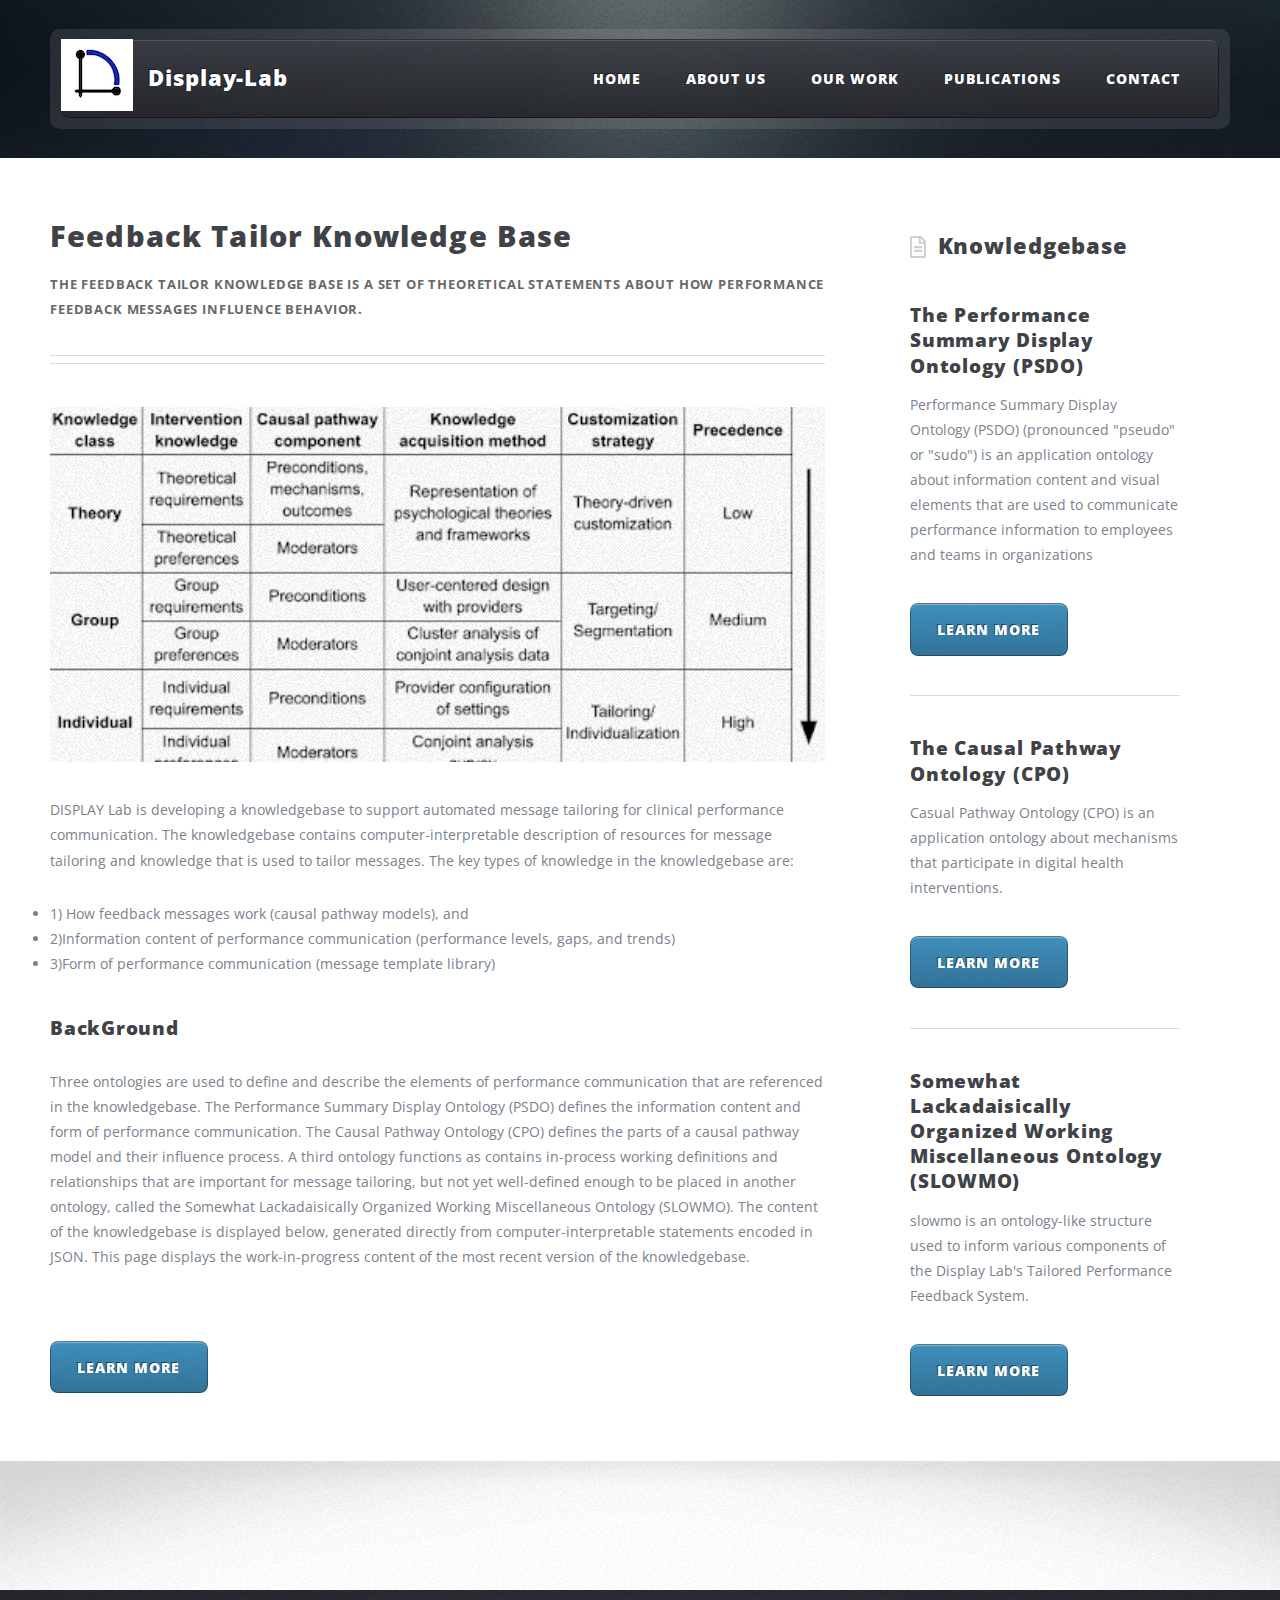
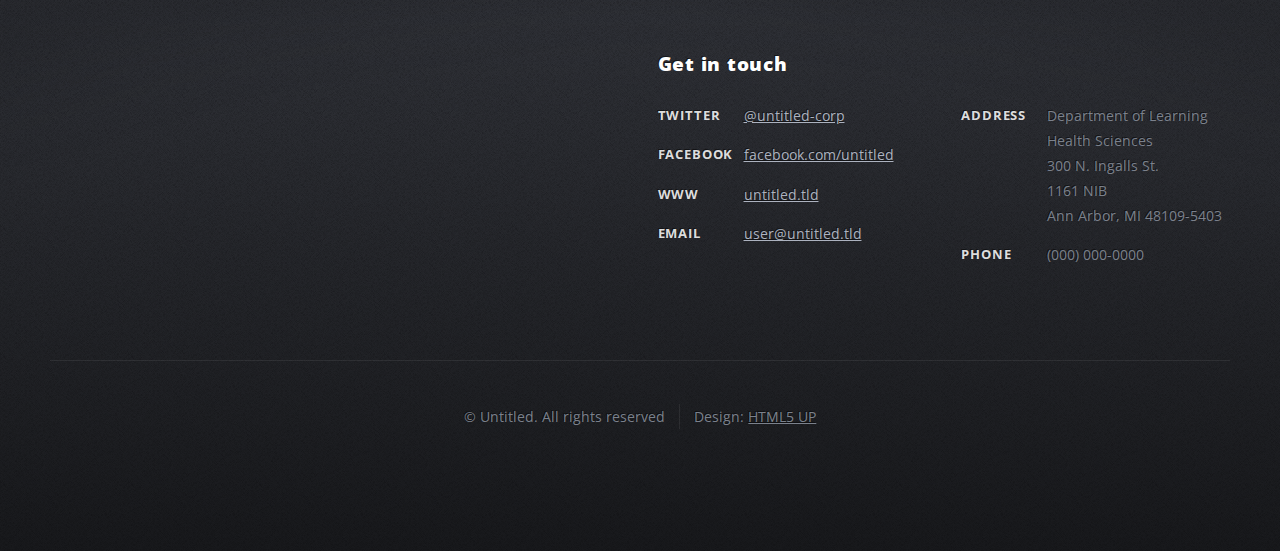
==== commit 03cb4f2b: "added projects and knowledge base webpages" ====
--- a/knowledgebase.html
+++ b/knowledgebase.html
@@ -6,12 +6,12 @@
 -->
 <html>
 	<head>
-		<title>Left Sidebar - ZeroFour by HTML5 UP</title>
+		<title>Right Sidebar - ZeroFour by HTML5 UP</title>
 		<meta charset="utf-8" />
 		<meta name="viewport" content="width=device-width, initial-scale=1, user-scalable=no" />
 		<link rel="stylesheet" href="assets/css/main.css" />
 	</head>
-	<body >
+	<body class="right-sidebar is-preload">
 		<div id="page-wrapper">
 
 			<!-- Header Wrapper -->
@@ -30,7 +30,7 @@
 									<!-- Nav -->
 										<nav id="nav">
 											<ul>
-												<li><a href="index.html">Home</a></li>
+												<li ><a href="index.html">Home</a></li>
 												<li>
 													<a href="#">About US</a>
 													<ul>
@@ -41,7 +41,7 @@
 												
 												</li>
 												<li>
-													<a href="#">Our Works</a>
+													<a href="#">Our Work</a>
 													<ul>
 														<li><a href="projects.html">Projects </a></li>
 														<li class="current_page_item"><a href="knowledgebase.html">Knowledge Base</a></li>
@@ -57,7 +57,6 @@
 													</ul>
 												</li>
 												<li><a href="contact.html">Contact</a></li>
-												
 											</ul>
 										</nav>
 
@@ -73,107 +72,120 @@
 						<div class="inner">
 							<div class="container">
 								<div class="row">
-									
-									
-
-											
+									<div class="col-8 col-12-medium">
+										<div id="content">
 
 											<!-- Content -->
 
 												<article>
 													<header class="major">
-														<h2>Knowledge Base</h2>
-														<p>Tag line for knowledge base </p>
+														<h2>Feedback Tailor Knowledge Base</h2>
+														<p>The Feedback Tailor Knowledge Base is a set of theoretical statements about how performance feedback messages influence behavior.</p>
 													</header>
 
-													<span class="image featured"><img src="images/pic08.jpg" alt="" /></span>
-
-													<p>Phasellus quam turpis, feugiat sit amet ornare in, hendrerit in lectus.
-													Praesent semper mod quis eget mi. Etiam eu ante risus. Aliquam erat volutpat.
-													Aliquam luctus et mattis lectus sit amet pulvinar. Nam turpis nisi
-													consequat etiam lorem ipsum dolor sit amet nullam.</p>
-
-													<h3>More intriguing information</h3>
-													<p>Lorem ipsum dolor sit amet, consectetur adipiscing elit. Maecenas ac quam risus, at tempus
-													justo. Sed dictum rutrum massa eu volutpat. Quisque vitae hendrerit sem. Pellentesque lorem felis,
-													ultricies a bibendum id, bibendum sit amet nisl. Mauris et lorem quam. Maecenas rutrum imperdiet
-													vulputate. Nulla quis nibh ipsum, sed egestas justo. Morbi ut ante mattis orci convallis tempor.
-													Etiam a lacus a lacus pharetra porttitor quis accumsan odio. Sed vel euismod nisi. Etiam convallis
-													rhoncus dui quis euismod. Maecenas lorem tellus, congue et condimentum ac, ullamcorper non sapien.
-													Donec sagittis massa et leo semper a scelerisque metus faucibus. Morbi congue mattis mi.
-													Phasellus sed nisl vitae risus tristique volutpat. Cras rutrum commodo luctus.</p>
+													<span class="image featured"><img src="images/knowledgebase.png" alt="" /></span>
+
+													<p>DISPLAY Lab is developing a knowledgebase to support automated message tailoring for clinical performance communication. The knowledgebase contains computer-interpretable description of resources for message tailoring and knowledge that is used to tailor messages. The key types of knowledge in the knowledgebase are:</p>
+														<li>1) How feedback messages work (causal pathway models), and </li>
+														<li>2)Information content of performance communication (performance levels, gaps, and trends)</li>
+														<li>3)Form of performance communication (message template library)</li>
+													<h3>BackGround</h3>
+													
+														
+														
+														
+													</p>Three ontologies are used to define and describe the elements of performance communication that are referenced in the knowledgebase. The Performance Summary Display Ontology (PSDO) defines the information content and form of performance communication. The Causal Pathway Ontology (CPO) defines the parts of a causal pathway model and their influence process. A third ontology functions as contains in-process working definitions and relationships that are important for message tailoring, but not yet well-defined enough to be placed in another ontology, called the Somewhat Lackadaisically Organized Working Miscellaneous Ontology (SLOWMO).
+
+													The content of the knowledgebase is displayed below, generated directly from computer-interpretable statements encoded in JSON. This page displays the work-in-progress content of the most recent version of the knowledgebase.</p>
+														
+													
 
 													
 												</article>
-
-										
-									
+												<footer>
+													<a href="https://github.com/Display-Lab/knowledge-base/blob/master/readme.md" class="button icon solid" >Learn More</a>
+												</footer>
+
+										</div>
+									</div>
+									<div class="col-4 col-12-medium">
+										<div id="sidebar">
+
+											<!-- Sidebar -->
+											<div class="inner">
+												<div class="container">
+													<div class="row">
+														
+					
+															<!-- Article list -->
+																<section class="box article-list">
+																	<h2 class="icon fa-file-alt">Knowledgebase </h2>
+					
+																	<!-- Excerpt -->
+																		<article class="box excerpt">
+																			
+																			<div>
+																				<header>
+																					
+																					<h3><a href="">The Performance Summary Display Ontology (PSDO)</a></h3>
+																				</header>
+																				<p>Performance Summary Display Ontology (PSDO) (pronounced "pseudo" or "sudo") is an application ontology about information content and visual elements that are used to communicate performance information to employees and teams in organizations</p>
+																			</div>
+																			<footer>
+																				<a href="https://github.com/Display-Lab/psdo/blob/master/README.md" class="button icon solid" >Learn More</a>
+																			</footer>
+																		</article>
+					
+																	<!-- Excerpt -->
+																		<article class="box excerpt">
+																			
+																			<div>
+																				<header>
+																					
+																					<h3><a href="#">The Causal Pathway Ontology (CPO)</a></h3>
+																				</header>
+																				<p>Casual Pathway Ontology (CPO) is an application ontology about mechanisms that participate in digital health interventions.</p>
+																			</div>
+																			<footer>
+																				<a href="https://github.com/Display-Lab/cpo/blob/master/README.md" class="button icon solid" >Learn More</a>
+																			</footer>
+																		</article>
+					
+																	<!-- Excerpt -->
+																		<article class="box excerpt">
+																			
+																			<div>
+																				<header>
+																					
+																					<h3><a href="https://github.com/Display-Lab/think-pudding/blob/master/readme.md">Somewhat Lackadaisically Organized Working Miscellaneous Ontology (SLOWMO)</a></h3>
+																				</header>
+																				<p>slowmo is an ontology-like structure used to inform various components of the Display Lab's Tailored Performance Feedback System.</p>
+																			</div>
+																			<footer>
+																				<a href="https://github.com/Display-Lab/slowmo/blob/master/README.md" class="button icon solid" >Learn More</a>
+																			</footer>
+																		</article>
+					
+																</section>
+														
+														
+					
+					
+														</div>
+													</div>
+												</div>
+											</div>
+												
+
+
+										</div>
+									</div>
 								</div>
 							</div>
 						</div>
 					</div>
 					<div class="wrapper style3">
-						<div class="inner">
-							<div class="container">
-								<div class="row">
-									<div class="col-8 col-12-medium">
-
-										<!-- Article list -->
-											<section class="box article-list">
-												<h2 class="icon fa-file-alt">Recent work in knowledge base</h2>
-
-												<!-- Excerpt -->
-													<article class="box excerpt">
-														<a href="#" class="image left"><img src="images/pic04.jpg" alt="" /></a>
-														<div>
-															<header>
-																<span class="date">July 24</span>
-																<h3><a href="#">Repairing a hyperspace window</a></h3>
-															</header>
-															<p>Phasellus quam turpis, feugiat sit amet ornare in, hendrerit in lectus
-															semper mod quisturpis nisi consequat etiam lorem. Phasellus quam turpis,
-															feugiat et sit amet ornare in, hendrerit in lectus semper mod quis eget mi dolore.</p>
-														</div>
-													</article>
-
-												<!-- Excerpt -->
-													<article class="box excerpt">
-														<a href="#" class="image left"><img src="images/pic05.jpg" alt="" /></a>
-														<div>
-															<header>
-																<span class="date">July 18</span>
-																<h3><a href="#">Adventuring with a knee injury</a></h3>
-															</header>
-															<p>Phasellus quam turpis, feugiat sit amet ornare in, hendrerit in lectus
-															semper mod quisturpis nisi consequat etiam lorem. Phasellus quam turpis,
-															feugiat et sit amet ornare in, hendrerit in lectus semper mod quis eget mi dolore.</p>
-														</div>
-													</article>
-
-												<!-- Excerpt -->
-													<article class="box excerpt">
-														<a href="#" class="image left"><img src="images/pic06.jpg" alt="" /></a>
-														<div>
-															<header>
-																<span class="date">July 14</span>
-																<h3><a href="#">Preparing for Y2K38</a></h3>
-															</header>
-															<p>Phasellus quam turpis, feugiat sit amet ornare in, hendrerit in lectus
-															semper mod quisturpis nisi consequat etiam lorem. Phasellus quam turpis,
-															feugiat et sit amet ornare in, hendrerit in lectus semper mod quis eget mi dolore.</p>
-														</div>
-													</article>
-
-											</section>
-									</div>
-									<div class="col-4 col-12-medium">
-
-									
-
-									</div>
-								</div>
-							</div>
-						</div>
+						
 					</div>
 				</div>
 
@@ -184,58 +196,57 @@
 							<div class="col-3 col-6-medium col-12-small">
 
 								<!-- Links -->
-								
+									
 
 							</div>
 							<div class="col-3 col-6-medium col-12-small">
+
+								<!-- Links -->
+									
 
 								<!-- Links -->
 								
 
-								<!-- Links -->
-								
-
 							</div>
 							<div class="col-6 col-12-medium imp-medium">
 
 								<!-- About -->
-								
+									
 
 								<!-- Contact -->
-									<section>
-										<section>
-											<h2>Get in touch</h2>
-											<div>
-												<div class="row">
-													<div class="col-6 col-12-small">
-														<dl class="contact">
-															<dt>Twitter</dt>
-															<dd><a href="#">@untitled-corp</a></dd>
-															<dt>Facebook</dt>
-															<dd><a href="#">facebook.com/untitled</a></dd>
-															<dt>WWW</dt>
-															<dd><a href="#">untitled.tld</a></dd>
-															<dt>Email</dt>
-															<dd><a href="#">user@untitled.tld</a></dd>
-														</dl>
-													</div>
-													<div class="col-6 col-12-small">
-														<dl class="contact">
-															<dt>Address</dt>
-															<dd>
-																Department of Learning Health Sciences </br>
-																300 N. Ingalls St. </br>
-																1161 NIB </br>
-																Ann Arbor, MI 48109-5403 </br>
-		
-															</dd>
-															<dt>Phone</dt>
-															<dd>(000) 000-0000</dd>
-														</dl>
-													</div>
-												</div>
+								<section>
+									<h2>Get in touch</h2>
+									<div>
+										<div class="row">
+											<div class="col-6 col-12-small">
+												<dl class="contact">
+													<dt>Twitter</dt>
+													<dd><a href="#">@untitled-corp</a></dd>
+													<dt>Facebook</dt>
+													<dd><a href="#">facebook.com/untitled</a></dd>
+													<dt>WWW</dt>
+													<dd><a href="#">untitled.tld</a></dd>
+													<dt>Email</dt>
+													<dd><a href="#">user@untitled.tld</a></dd>
+												</dl>
 											</div>
-										</section>
+											<div class="col-6 col-12-small">
+												<dl class="contact">
+													<dt>Address</dt>
+													<dd>
+														Department of Learning Health Sciences </br>
+														300 N. Ingalls St. </br>
+														1161 NIB </br>
+														Ann Arbor, MI 48109-5403 </br>
+
+													</dd>
+													<dt>Phone</dt>
+													<dd>(000) 000-0000</dd>
+												</dl>
+											</div>
+										</div>
+									</div>
+								</section>
 
 							</div>
 							<div class="col-12">
--- a/assets/css/main.css
+++ b/assets/css/main.css
@@ -119,7 +119,7 @@
 		}
 
 	h1, h2, h3, h4, h5, h6 {
-		text-transform: uppercase;
+		
 		font-weight: 800;
 		letter-spacing: 0.04em;
 		color: #404248;
